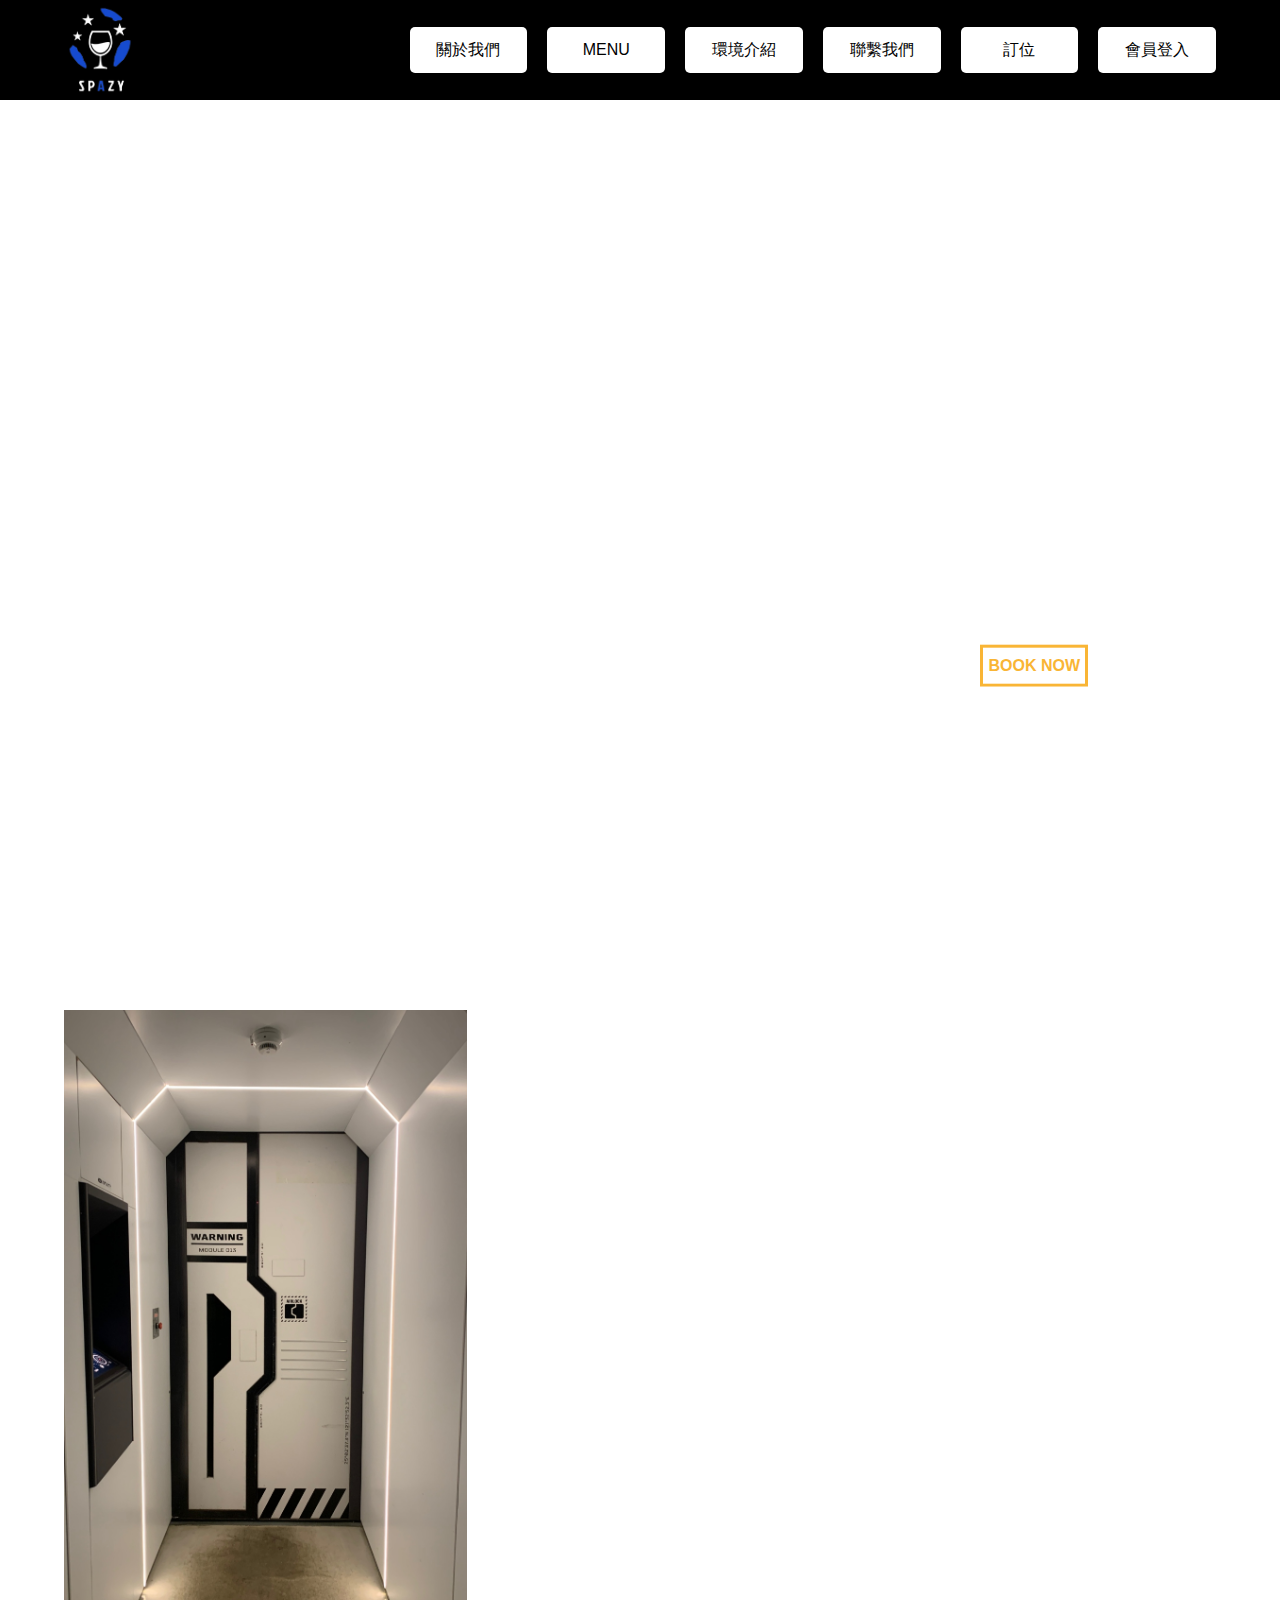
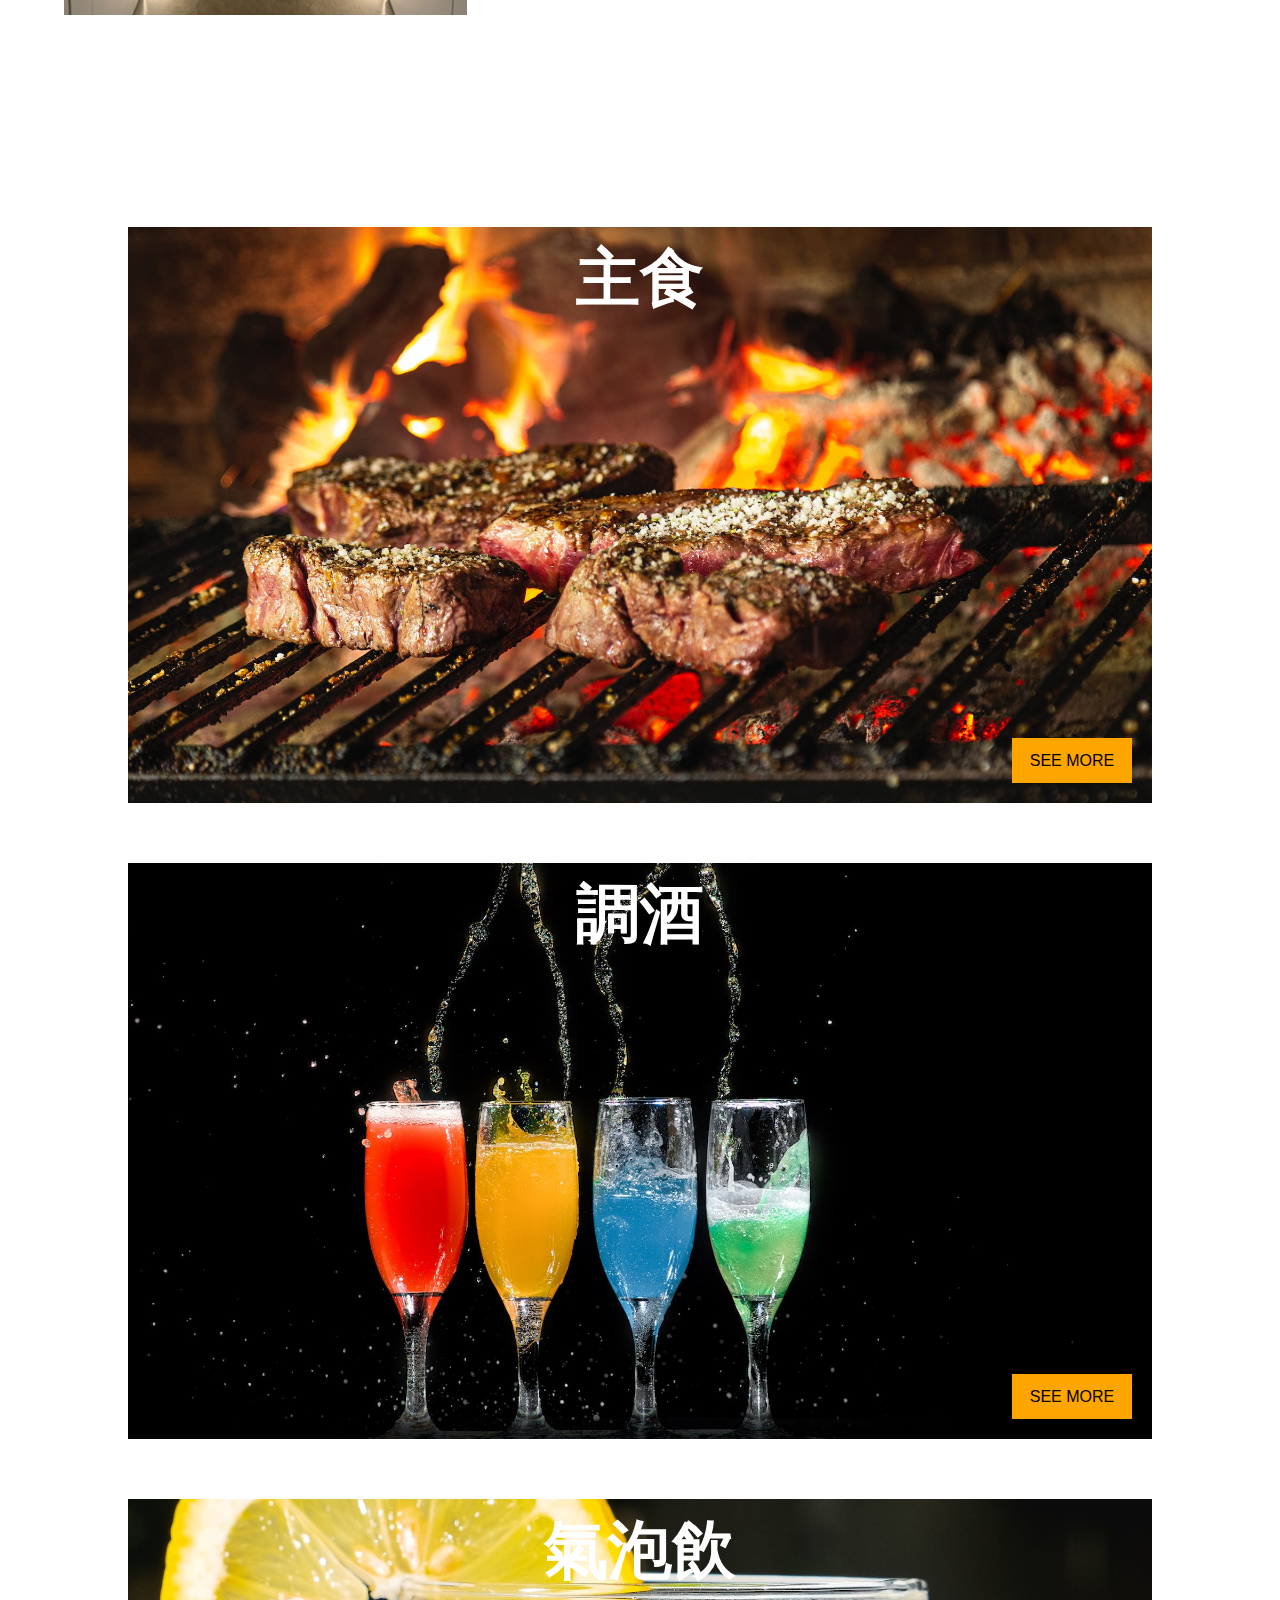
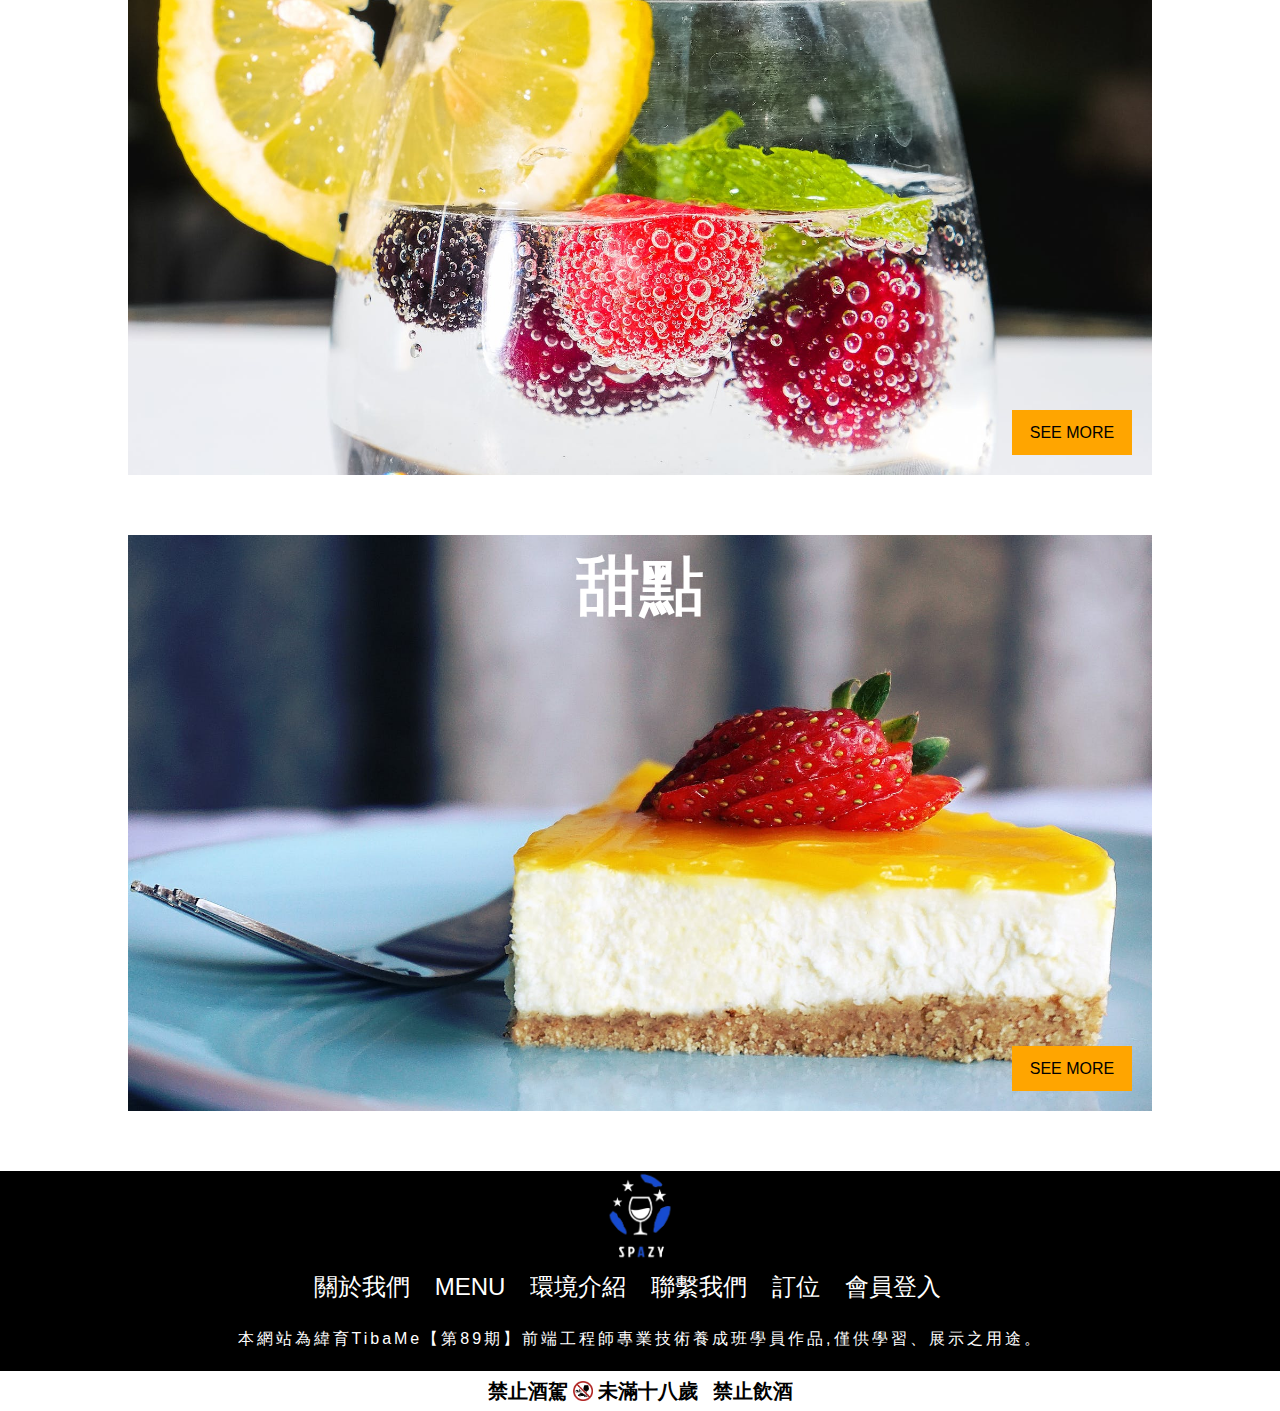
==== index.html @ 92d714ec "text1" ====
<!DOCTYPE html>
<html lang="en">

<head>
  <meta charset="UTF-8">
  <meta name="viewport" content="width=device-width, initial-scale=1.0">
  <title>Document</title>
  <link rel="stylesheet" href="./css/index.css">
</head>
<body>
  <header>
    <div class="top">
      <div class="container">
        <div class="top-nav">
          <a href="index.html"><img src="./image/new_logo-removebg-preview.png" alt=""></a>
          <ul>
            <li>
              <a href="about.html">關於我們</a>
            </li>
            <li>
              <a href="menu.html">MENU</a>
            </li>
            <li>
              <a href="environment.html">環境介紹</a>
            </li>
            <li>
              <a href="contact.html">聯繫我們</a>
            </li>
            <li>
              <a href="book.html">訂位</a>
            </li>
            <li>
              <a href="login.html">會員登入</a>
            </li>
          </ul>
        </div>
      </div>
    </div>
  </header>
  <main>
    <div class="wrapper">
      <video autoplay loop muted>
        <source src="./image/pexels_videos_3867 (1080p).mp4">
      </video>
      <div class="text">
        <h1>歡迎來到SPAZY!</h1>
        <span></span>
        <h2>在這個獨特的宇宙場域，我們將夢幻和娛樂融合， 打造了一個讓您沉浸在無窮星辰中的太空酒吧體驗
          <h3>無盡的可能性等著您，讓SPAZY bar成為您在宇宙中的繽紛夜晚之選。我們期待在星光下與您相遇</h3>
          <a href="">BOOK NOW</a>
      </div>
    </div>
    <div class="space_bg">
      <div class="brand container">
        <div class="brand_info">
          <img src="./image/太空艙.jpg" alt="">
          <div class="brand_text">
            <h1>品牌理念</h1>
            <h2>Lorem, ipsum dolor sit amet consectetur adipisicing elit. Asperiores repellat provident sapiente suscipit. Omnis, porro illum dolore tenetur voluptates ipsum!</h2>
          </div>
        </div>
      </div>
      <div class="menu">MENU</div>
      <ul class="menu_info">
        <li>
          <p>主食</p>
          <a href="">SEE MORE</a>
        </li>
        <li>
          <p>調酒</p>
          <a href="">SEE MORE</a>
        </li>
        <li>
          <p>氣泡飲</p>
          <a href="">SEE MORE</a>
        </li>
        <li>
          <p>甜點</p>
          <a href="">SEE MORE</a>
        </li>
      </ul>
    </div>
  </main>
  <footer>
    <div class="footer">
      <a href="index.html"><img src="./image/new_logo-removebg-preview.png" alt=""></a>
      <ul>
        <li>
          <a href="about.html">關於我們</a>
        </li>
        <li>
          <a href="menu.html">MENU</a>
        </li>
        <li>
          <a href="environment.html">環境介紹</a>
        </li>
        <li>
          <a href="contact.html">聯繫我們</a>
        </li>
        <li>
          <a href="book.html">訂位</a>
        </li>
        <li>
          <a href="login.html">會員登入</a>
        </li>
      </ul>
      <p>本網站為緯育TibaMe【第89期】前端工程師專業技術養成班學員作品,僅供學習、展示之用途。</p>
    </div>
    <div class="footer_2">
      <h1>禁止酒駕</h1>
      <img src="./image/nodrink.png" alt="">
      <p>未滿十八歲</p>
      <span>禁止飲酒</span>
    </div>
  </footer>
</body>

</html>
---- css/index.css ----
@import url(./reset.css);

body {
  font-family: arial, '微軟正黑體';
  font-size: 16px;
  line-height: 1.6;
}

body * {
  overflow: hidden;
}

.top {
  width: 100%;
  height: 100px;
  background-color: black;
  position: fixed;
  top: 0;
  left: 0;
  z-index: 999;
}

.container {
  width: 90%;
  height: 100%;
  margin: 0 auto;
}

.top-nav {
  width: 100%;
  height: 100%;
  display: flex;
  justify-content: space-between;
  align-items: center;
}

.top img {
  height: 90px;
  display: block;
}

.top ul {
  display: flex;
  justify-content: center;
  align-items: center;
  gap: 20px;
  text-align: center;
  width: 70%;
}

.top li {
  flex-basis: 0;
  flex-grow: 1;
  /* line-height: 1.6; */

}

.top li a {
  text-decoration: none;
  display: block;
  color: black;
  padding: 10px;
  background-color: white;
  border-radius: 5px;
  transition: .2s linear;
}

.top li a:hover {
  background-color: rgb(249, 181, 53);
  filter: drop-shadow(0 0 10px rgb(238, 2, 2));
}

/* ---------video內文----------------- */
.wrapper {
  margin: 0 auto;
}

.wrapper video {
  display: block;
  width: 100%;
  height: 100vh;
  object-fit: cover;
  position: relative;

}

.wrapper .text {
  display: flex;
  /* height: 20%; */
  width: 70%;
  /* flex-wrap: nowrap; */
  flex-direction: column;
  justify-content: center;
  position: absolute;
  /* width: 50%; */
  top: 50%;
  left: 50%;
  /* padding: 20px; */

  /* text-align: center; */
  transform: translate(-50%, -41%);
  color: white;
}

.wrapper .text h1 {
  letter-spacing: 3px;
  /* flex-basis: 400px; */
  /* width: 85%; */
  font-size: 4em;
  font-weight: bold;
}

.wrapper .text span {
  width: 515px;
  border: 1px solid white;
  margin-bottom: 20px;
}

.wrapper .text h2 {
  font-size: 32px;
  margin-bottom: 20px;
  /* width: 85%; */
  /* flex-basis: 700px; */
}

.wrapper .text h3 {
  font-size: 32px;
}

.wrapper .text a {
  display: block;
  background-color: transparent;
  border: 3px solid rgb(249, 181, 53);
  color: rgb(249, 181, 53);
  font-weight: bold;
  text-decoration: none;
  text-align: center;
  padding: 5px;
  align-self: flex-end;
  margin-top: 10px;
}

.space_bg {
  width: 100%;
  height: 100%;
  background-image: url(../image/space-bg.jpg);
  background-size: cover;
  background-position: center center;
  background-attachment: fixed;
}

/* -----------main------------ */
.brand_info img {
  width: 35%;
  display: block;
}

.brand_info {
  padding-top: 110px;
  display: flex;
  width: 100%;
  box-sizing: border-box;
  justify-content: space-between;
  align-items: center;
  color: white;
}

.brand_text {
  width: 60%;
}

.brand_text h1 {
  font-size: 4em;
  font-weight: bold;
  text-align: center;
}

.brand_text h2 {
  font-size: 32px;
}

.space_bg .menu {
  font-size: 4em;
  color: white;
  text-align: center;
  padding: 55px 0 55px;
  font-weight: bold;
  box-sizing: border-box;
}

.space_bg .menu_info {
  width: 80%;
  margin: 0 auto;
  text-align: center;
}

.space_bg .menu_info li:first-child {
  background-image: url(../image/main_dish.jpg);
  width: 100%;
  aspect-ratio: 16/9;
  background-size: cover;
  background-position: center center;
}

.space_bg .menu_info li:nth-child(2) {
  background-image: url(../image/cocktail\ \(2\).jpg);
  width: 100%;
  aspect-ratio: 16/9;
  background-size: cover;
  background-position: center center;
}

.space_bg .menu_info li:nth-child(3) {
  background-image: url(../image/soda.jpg);
  width: 100%;
  aspect-ratio: 16/9;
  background-size: cover;
  background-position: center center;
}

.space_bg .menu_info li:nth-child(4) {
  background-image: url(../image/dessert.jpg);
  width: 100%;
  aspect-ratio: 16/9;
  background-size: cover;
  background-position: center center;
}

.space_bg .menu_info li {
  margin-bottom: 60px;
  position: relative;
}

.space_bg .menu_info p {
  color: white;
  font-size: 64px;
  font-weight: bold;
}

.space_bg .menu_info a {
  text-decoration: none;
  color: black;
  display: block;
  background-color: orange;
  width: 100px;
  padding: 10px;
  position: absolute;
  right: 20px;
  bottom: 20px;
}

/* ----------footer----------- */
.footer {
  width: 100%;
  height: 200px;
  background-color: black;
  display: flex;
  flex-direction: column;
  justify-content: space-evenly;
  align-items: center;
}

.footer img {
  height: 90px;
}

.footer ul {
  display: flex;
}

.footer li {
  margin-right: 25px;
  font-size: 24px;
}

.footer a {
  text-decoration: none;
  color: white;
}

.footer p {
  color: white;
  padding: 20px 0;
  letter-spacing: 3px;
  /* margin: 0 auto; */
}

.footer_2 {
  height: 40px;
  line-height: 40px;
  display: flex;
  justify-content: center;
  align-items: center;
  background-color: white;
  font-weight: bold;
  font-size: 20px;
}

.footer_2 img {
  height: 20px;
  margin: 0 5px;
}

.footer_2 p {
  margin-right: 15px;
}
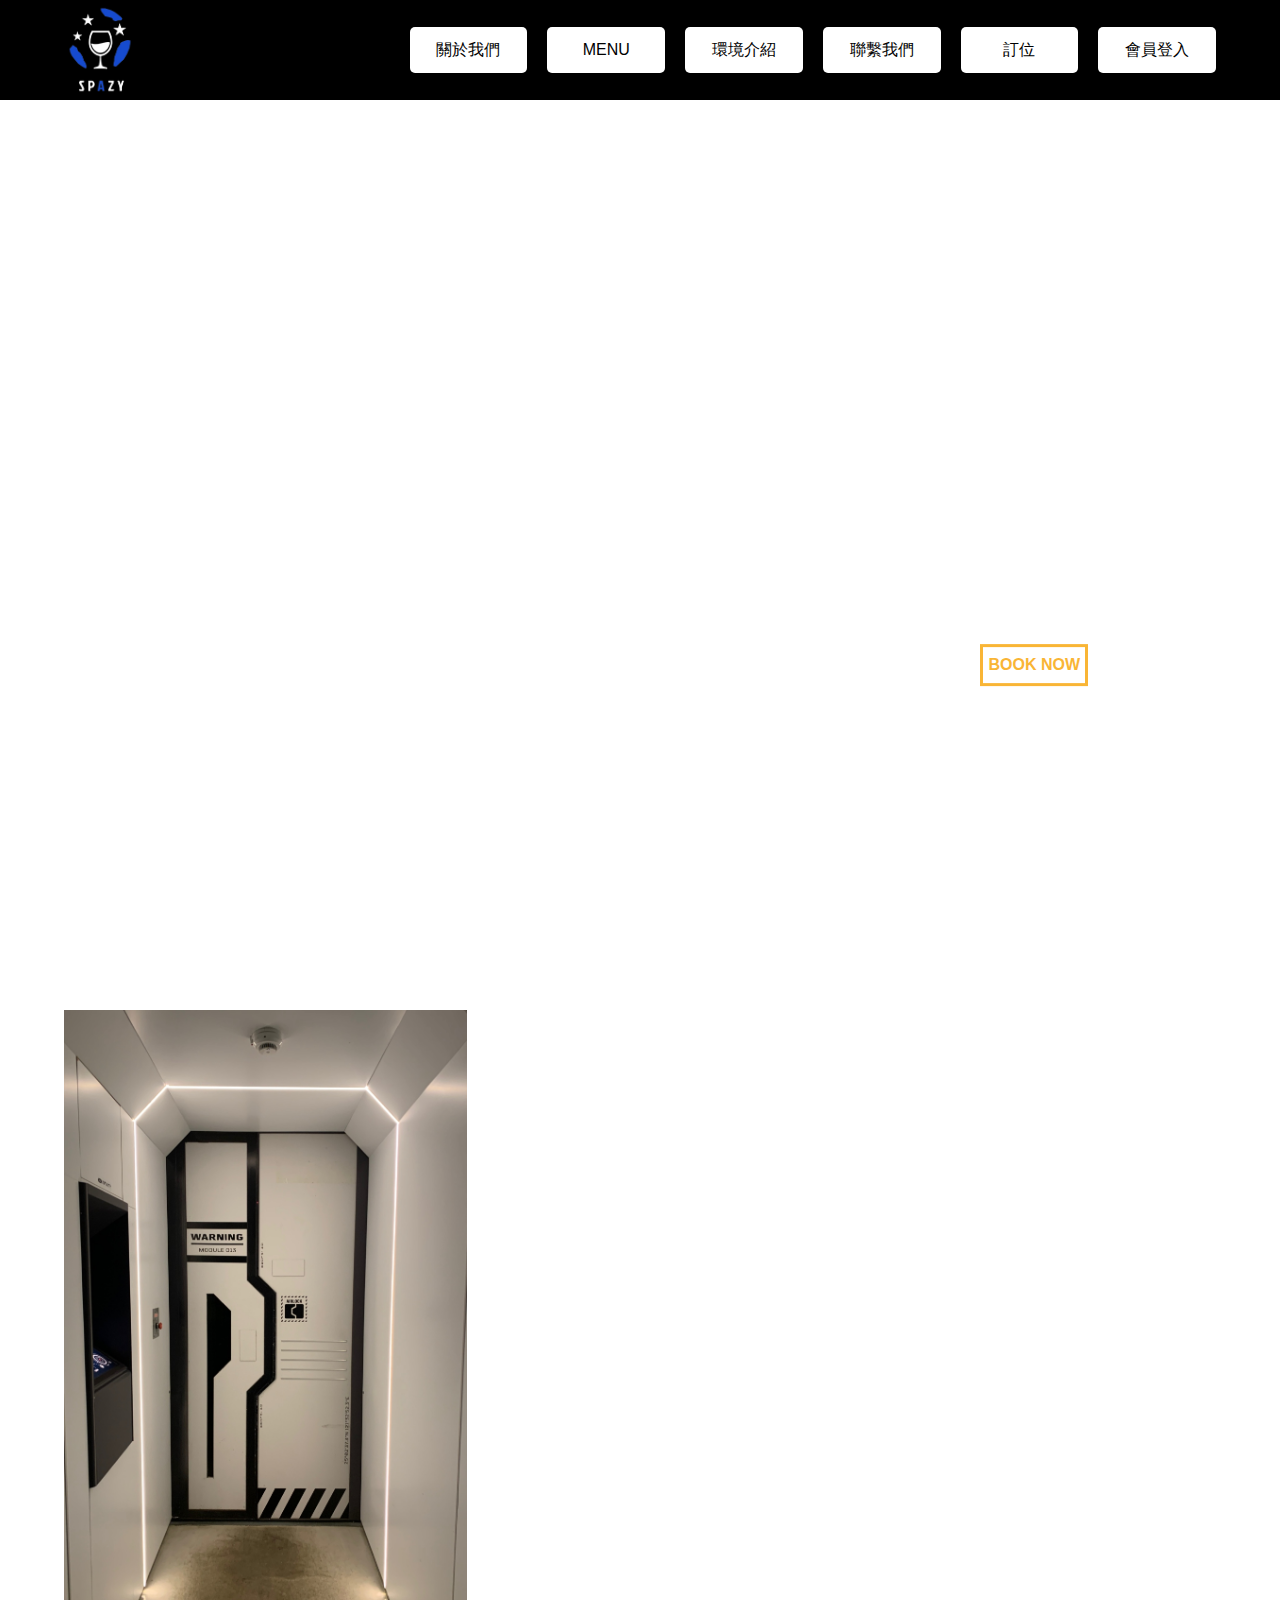
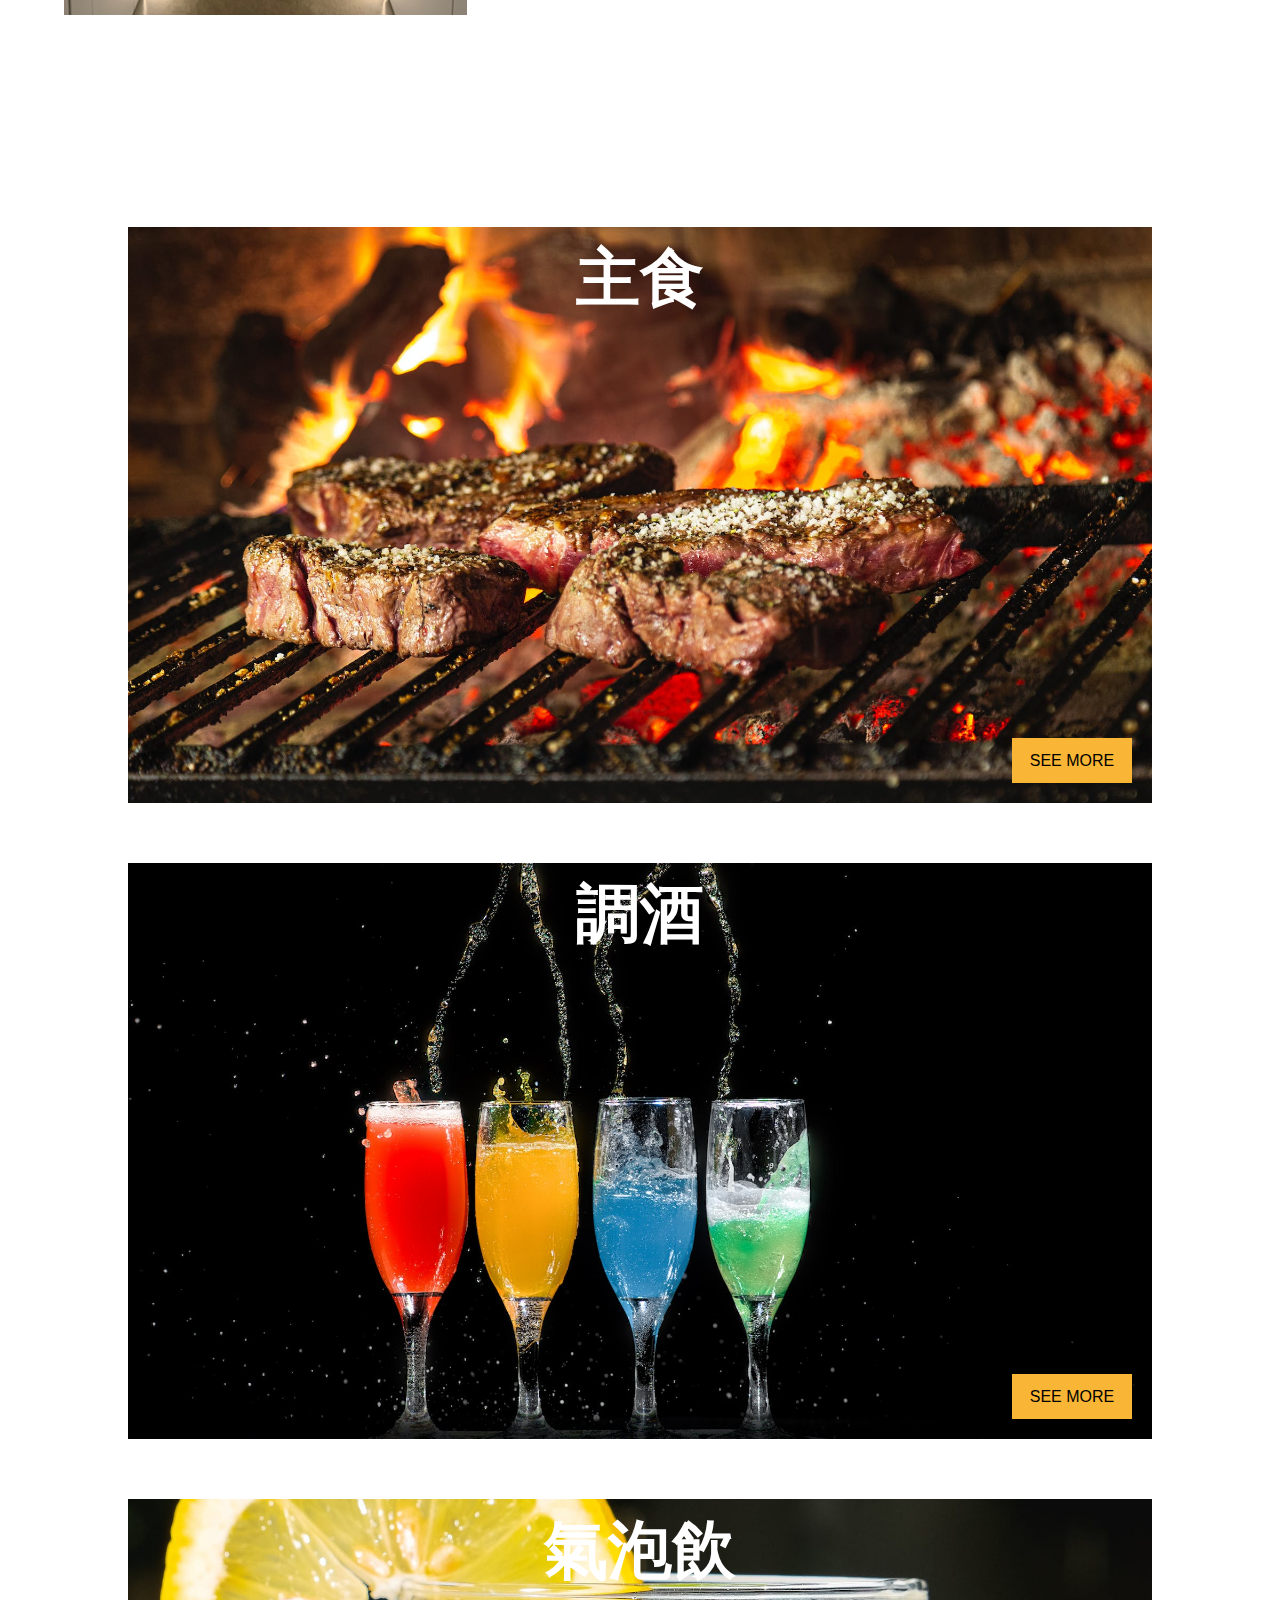
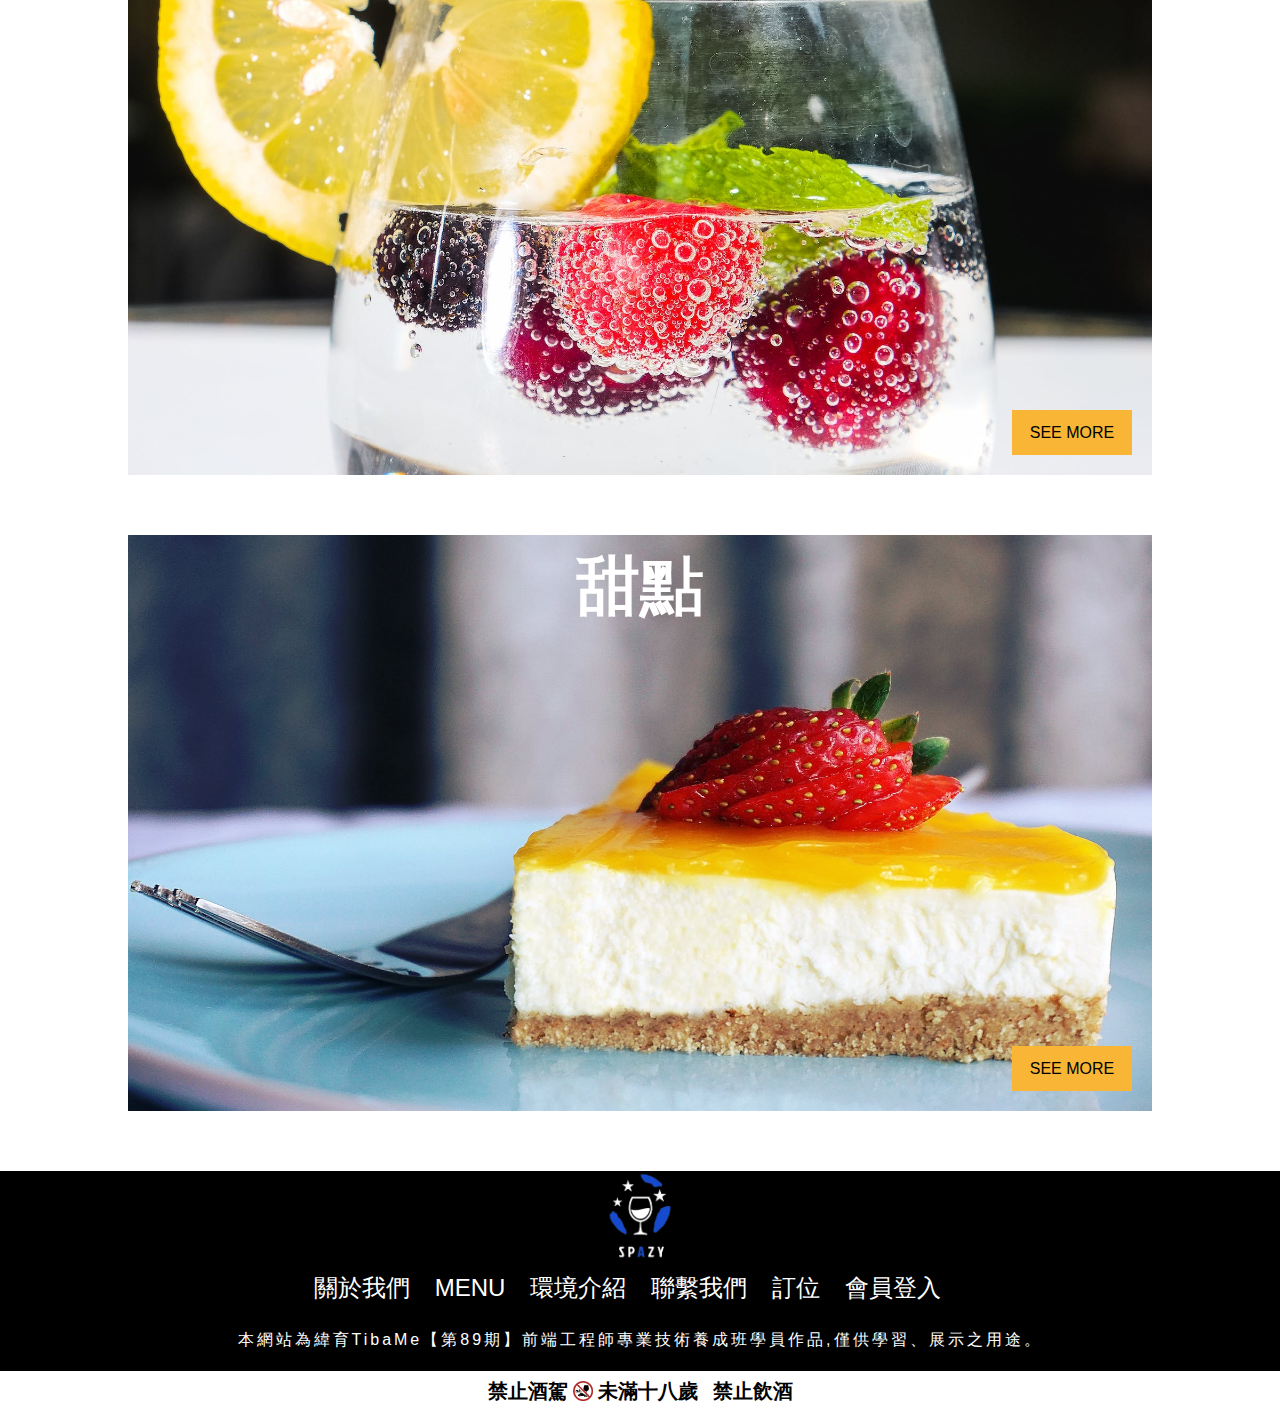
==== commit 8d74b4fb: "first commit" ====
--- a/index.html
+++ b/index.html
@@ -39,15 +39,14 @@
   </header>
   <main>
     <div class="wrapper">
-      <video autoplay loop muted>
-        <source src="./image/pexels_videos_3867 (1080p).mp4">
-      </video>
+        <video autoplay loop muted>
+          <source src="./image/pexels_videos_3867 (1080p).mp4">
+        </video>
       <div class="text">
         <h1>歡迎來到SPAZY!</h1>
-        <span></span>
         <h2>在這個獨特的宇宙場域，我們將夢幻和娛樂融合， 打造了一個讓您沉浸在無窮星辰中的太空酒吧體驗
           <h3>無盡的可能性等著您，讓SPAZY bar成為您在宇宙中的繽紛夜晚之選。我們期待在星光下與您相遇</h3>
-          <a href="">BOOK NOW</a>
+          <a href="book.html">BOOK NOW</a>
       </div>
     </div>
     <div class="space_bg">
@@ -56,7 +55,7 @@
           <img src="./image/太空艙.jpg" alt="">
           <div class="brand_text">
             <h1>品牌理念</h1>
-            <h2>Lorem, ipsum dolor sit amet consectetur adipisicing elit. Asperiores repellat provident sapiente suscipit. Omnis, porro illum dolore tenetur voluptates ipsum!</h2>
+            <h2>我們將宇宙中的夢幻元素注入每一個細節。我們的品牌理念不僅僅是創造一個酒吧，更是提供一場星際生活的體驗，讓每位賓客都能夠感受到與眾不同的太空奇幻之旅。</h2>
           </div>
         </div>
       </div>
@@ -64,19 +63,19 @@
       <ul class="menu_info">
         <li>
           <p>主食</p>
-          <a href="">SEE MORE</a>
+          <a href="menu.html">SEE MORE</a>
         </li>
         <li>
           <p>調酒</p>
-          <a href="">SEE MORE</a>
+          <a href="menu.html">SEE MORE</a>
         </li>
         <li>
           <p>氣泡飲</p>
-          <a href="">SEE MORE</a>
+          <a href="menu.html">SEE MORE</a>
         </li>
         <li>
           <p>甜點</p>
-          <a href="">SEE MORE</a>
+          <a href="menu.html">SEE MORE</a>
         </li>
       </ul>
     </div>
--- a/css/index.css
+++ b/css/index.css
@@ -4,10 +4,6 @@
   font-family: arial, '微軟正黑體';
   font-size: 16px;
   line-height: 1.6;
-}
-
-body * {
-  overflow: hidden;
 }
 
 .top {
@@ -51,8 +47,6 @@
 .top li {
   flex-basis: 0;
   flex-grow: 1;
-  /* line-height: 1.6; */
-
 }
 
 .top li a {
@@ -86,41 +80,33 @@
 
 .wrapper .text {
   display: flex;
-  /* height: 20%; */
   width: 70%;
-  /* flex-wrap: nowrap; */
   flex-direction: column;
   justify-content: center;
   position: absolute;
-  /* width: 50%; */
   top: 50%;
   left: 50%;
-  /* padding: 20px; */
-
-  /* text-align: center; */
   transform: translate(-50%, -41%);
   color: white;
 }
 
 .wrapper .text h1 {
   letter-spacing: 3px;
-  /* flex-basis: 400px; */
-  /* width: 85%; */
   font-size: 4em;
   font-weight: bold;
-}
-
-.wrapper .text span {
-  width: 515px;
-  border: 1px solid white;
   margin-bottom: 20px;
+}
+.wrapper .text h1::after{
+  content: "";
+  display: block;
+  height: 1px;
+  width: 56%;
+  background-color: #fff;
 }
 
 .wrapper .text h2 {
   font-size: 32px;
   margin-bottom: 20px;
-  /* width: 85%; */
-  /* flex-basis: 700px; */
 }
 
 .wrapper .text h3 {
@@ -147,6 +133,7 @@
   background-size: cover;
   background-position: center center;
   background-attachment: fixed;
+  overflow: hidden;
 }
 
 /* -----------main------------ */
@@ -241,7 +228,7 @@
   text-decoration: none;
   color: black;
   display: block;
-  background-color: orange;
+  background-color: rgb(249, 181, 53);
   width: 100px;
   padding: 10px;
   position: absolute;
@@ -282,7 +269,6 @@
   color: white;
   padding: 20px 0;
   letter-spacing: 3px;
-  /* margin: 0 auto; */
 }
 
 .footer_2 {
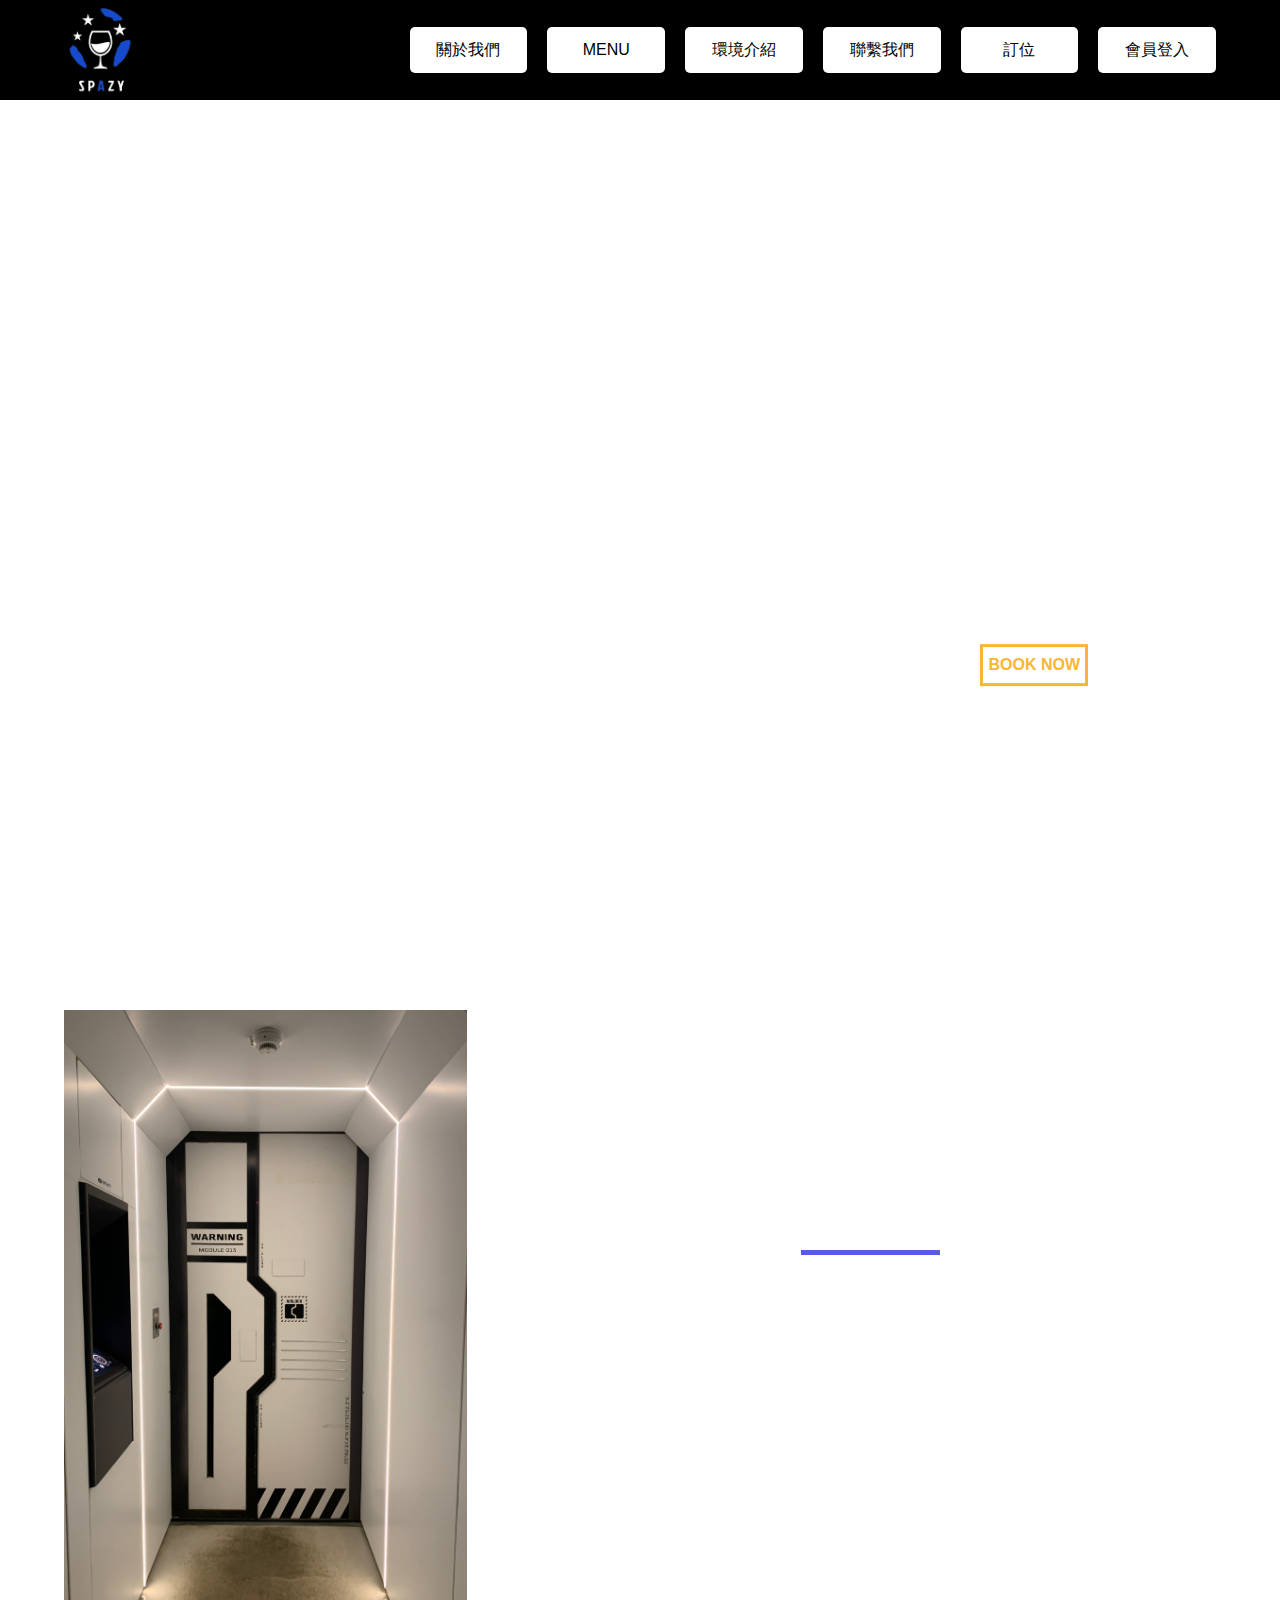
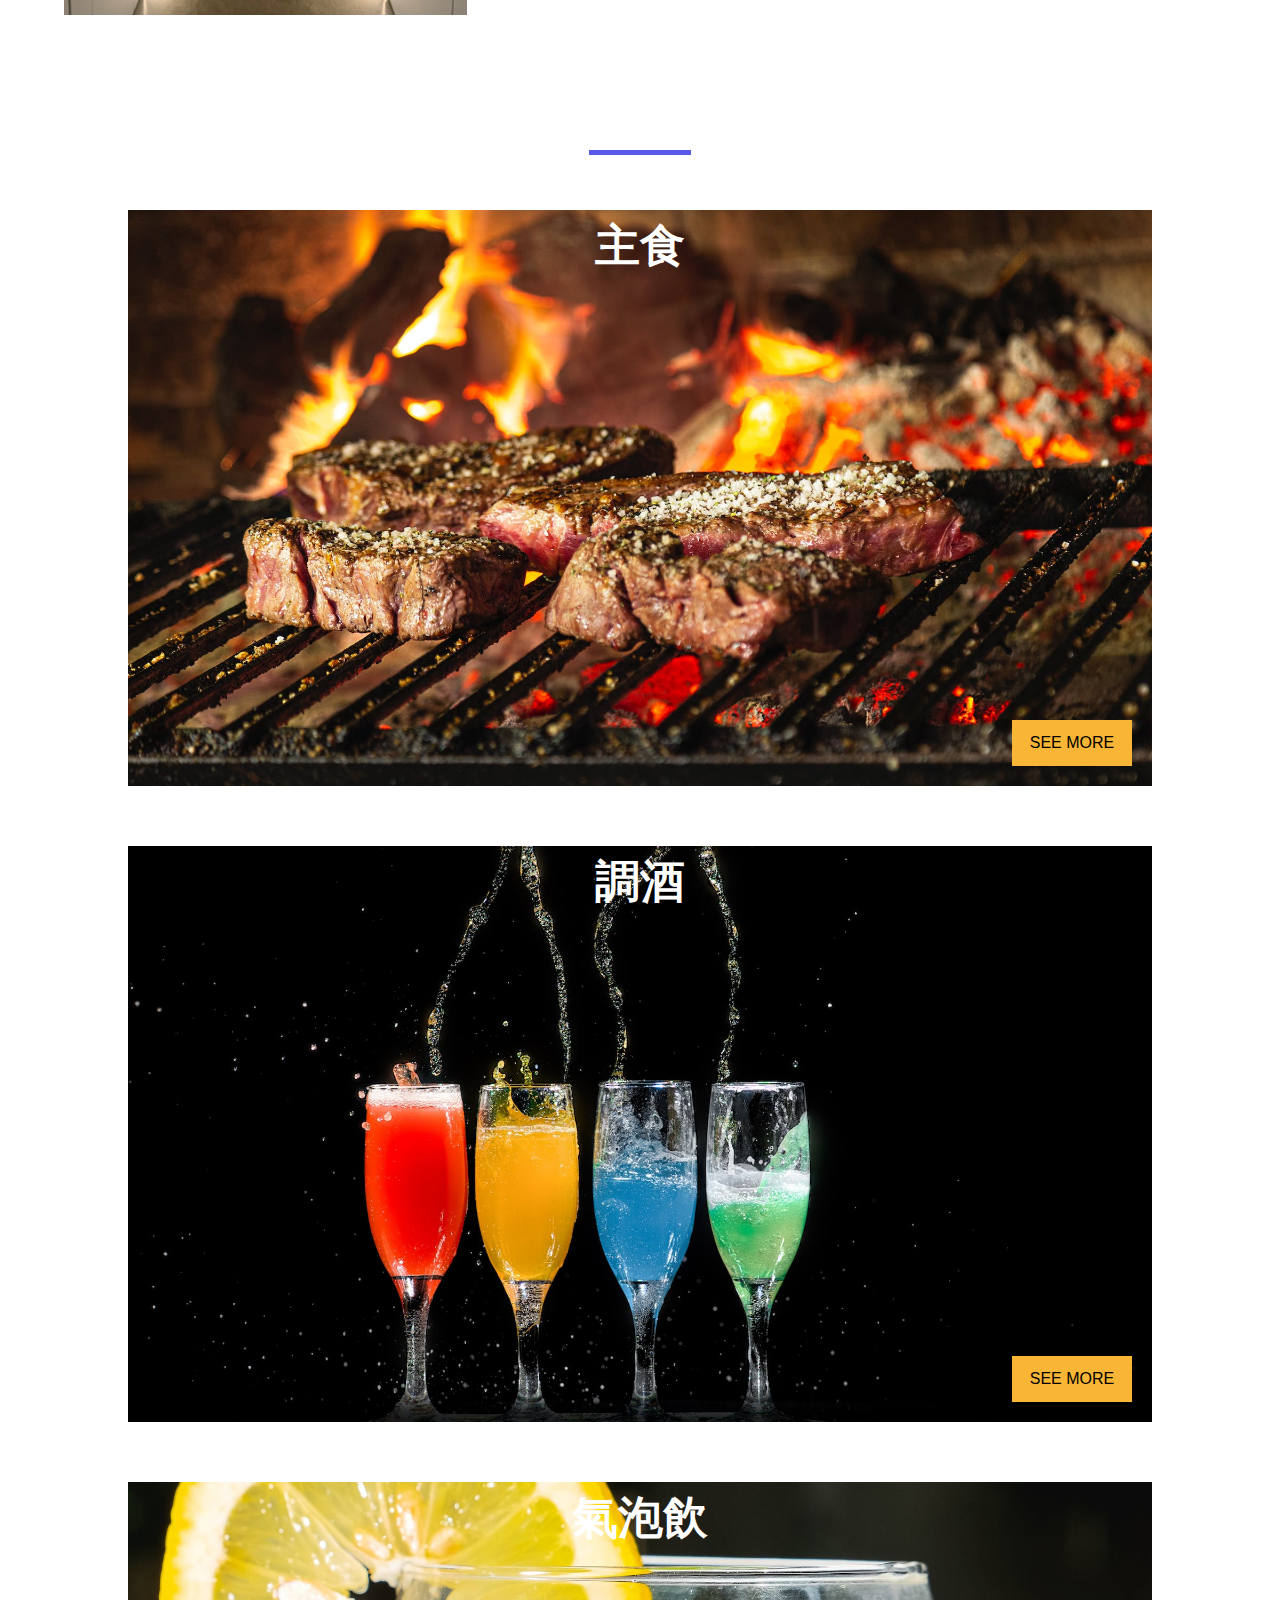
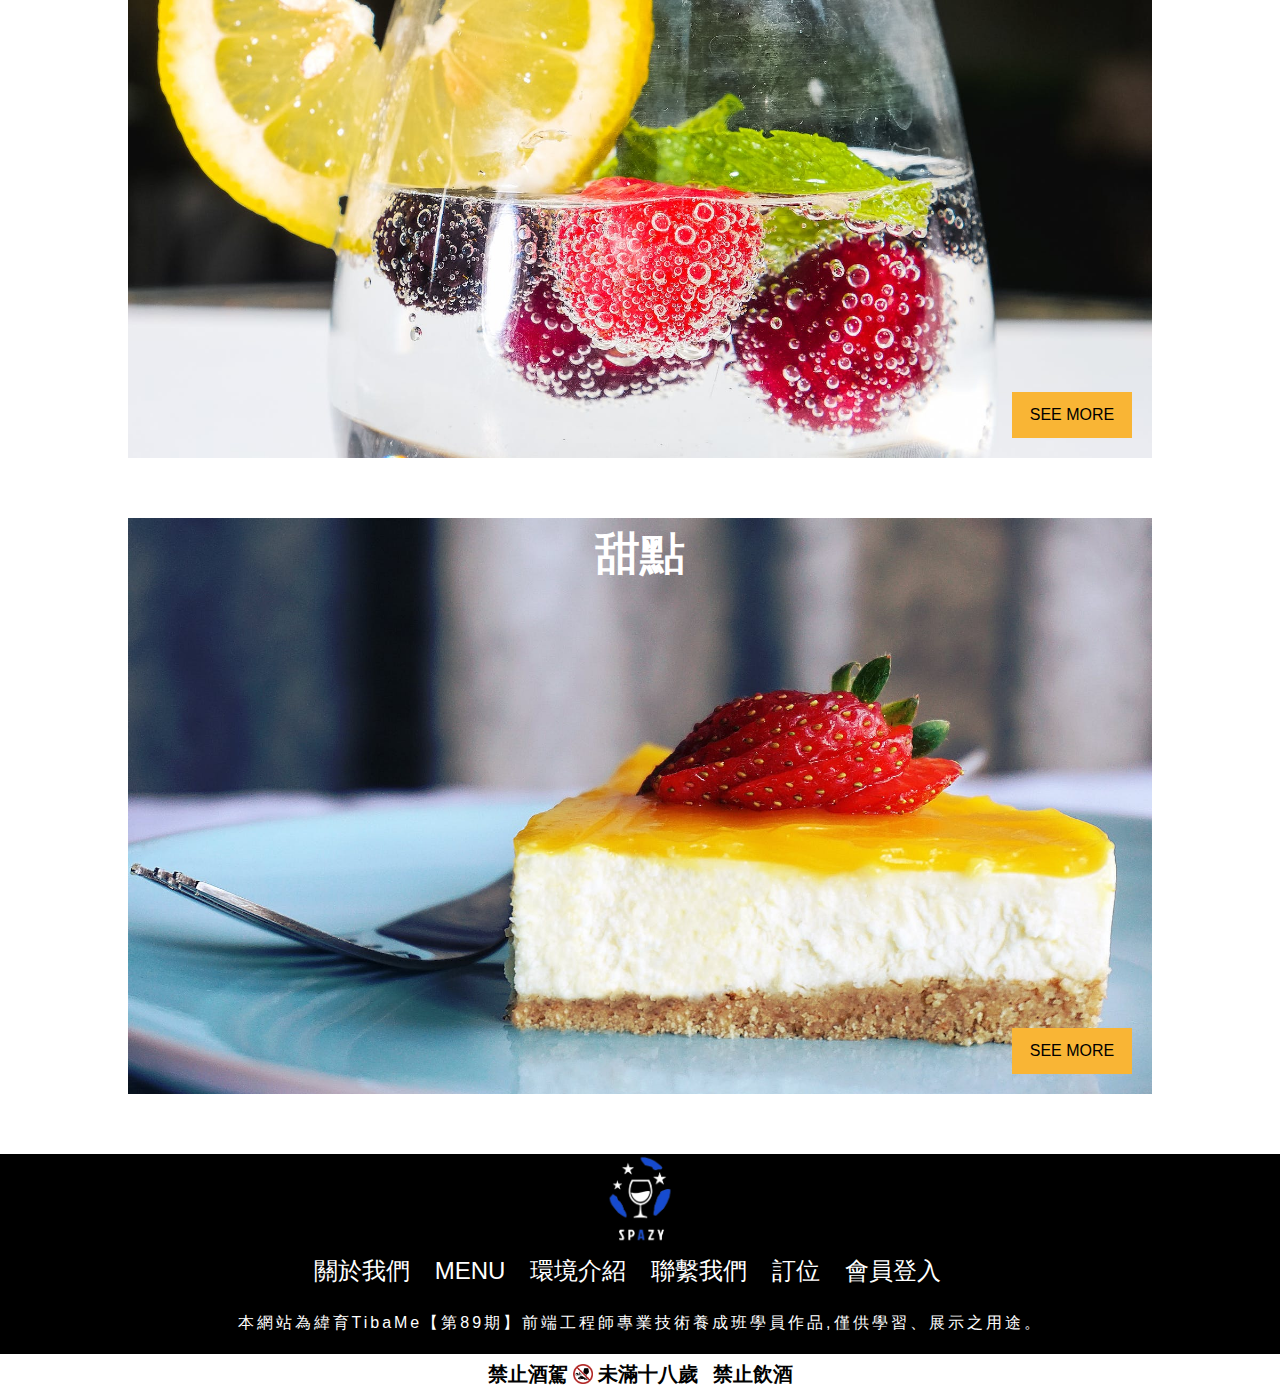
==== commit 06e48555: "first commit" ====
--- a/index.html
+++ b/index.html
@@ -5,15 +5,20 @@
   <meta charset="UTF-8">
   <meta name="viewport" content="width=device-width, initial-scale=1.0">
   <title>Document</title>
+  <link rel="stylesheet" href="https://cdnjs.cloudflare.com/ajax/libs/font-awesome/6.5.1/css/all.min.css">
   <link rel="stylesheet" href="./css/index.css">
+  <link rel="stylesheet" href="./css/header&footer_rwd.css">
+  <link rel="stylesheet" href="./css/index_rwd.css">
 </head>
+
 <body>
   <header>
     <div class="top">
       <div class="container">
         <div class="top-nav">
           <a href="index.html"><img src="./image/new_logo-removebg-preview.png" alt=""></a>
-          <ul>
+          <i class="fa-solid fa-bars"></i>
+          <ul class="top-nav_ul">
             <li>
               <a href="about.html">關於我們</a>
             </li>
@@ -39,9 +44,9 @@
   </header>
   <main>
     <div class="wrapper">
-        <video autoplay loop muted>
-          <source src="./image/pexels_videos_3867 (1080p).mp4">
-        </video>
+      <video autoplay loop muted>
+        <source src="./image/pexels_videos_3867 (1080p).mp4">
+      </video>
       <div class="text">
         <h1>歡迎來到SPAZY!</h1>
         <h2>在這個獨特的宇宙場域，我們將夢幻和娛樂融合， 打造了一個讓您沉浸在無窮星辰中的太空酒吧體驗
@@ -112,6 +117,7 @@
       <span>禁止飲酒</span>
     </div>
   </footer>
+  <script src="./js/all.js"></script>
 </body>
 
 </html>--- a/css/index.css
+++ b/css/index.css
@@ -35,13 +35,17 @@
   display: block;
 }
 
-.top ul {
+.top-nav_ul {
   display: flex;
   justify-content: center;
   align-items: center;
   gap: 20px;
   text-align: center;
   width: 70%;
+}
+
+.top-nav .fa-bars{
+  display: none;
 }
 
 .top li {
@@ -56,6 +60,7 @@
   padding: 10px;
   background-color: white;
   border-radius: 5px;
+  font-size: 16px;
   transition: .2s linear;
 }
 
@@ -65,16 +70,24 @@
 }
 
 /* ---------video內文----------------- */
+
 .wrapper {
   margin: 0 auto;
+  width: 100%;
+  height: 100vh;
+  position: relative;
+  overflow: hidden;
+
 }
 
 .wrapper video {
   display: block;
-  width: 100%;
-  height: 100vh;
-  object-fit: cover;
-  position: relative;
+  min-width: 100%;
+  min-height: 100%;
+  left: 50%;
+  top: 50%;
+  transform: translate(-50%,-50%);
+  position: absolute;
 
 }
 
@@ -96,11 +109,12 @@
   font-weight: bold;
   margin-bottom: 20px;
 }
+
 .wrapper .text h1::after{
   content: "";
   display: block;
   height: 1px;
-  width: 56%;
+  width: 530px;
   background-color: #fff;
 }
 
@@ -157,17 +171,39 @@
 }
 
 .brand_text h1 {
-  font-size: 4em;
-  font-weight: bold;
-  text-align: center;
+  font-size: 50px;
+  font-weight: bold;
+  text-align: center;
+  padding-bottom: 20px;
+}
+.brand_text h1:after{
+  content: '';
+  display: block;
+  margin: auto;
+  width: 20%;
+  height: 5px;
+  background-color: rgb(90, 90, 234);
+  animation: blink 2s infinite linear;
+}
+
+@keyframes blink {
+  0%{
+    background-color: transparent;
+  }
+  50%{
+    background-color: rgb(90, 90, 234);
+  }
+  100%{
+    background-color: transparent;
+  }
 }
 
 .brand_text h2 {
-  font-size: 32px;
+  font-size: 28px;
 }
 
 .space_bg .menu {
-  font-size: 4em;
+  font-size: 50px;
   color: white;
   text-align: center;
   padding: 55px 0 55px;
@@ -175,6 +211,15 @@
   box-sizing: border-box;
 }
 
+.space_bg .menu::after{
+  content: '';
+  display: block;
+  margin: auto;
+  width: 8%;
+  height: 5px;
+  background-color: rgb(90, 90, 234);
+  animation: blink 2s infinite linear;
+}
 .space_bg .menu_info {
   width: 80%;
   margin: 0 auto;
@@ -220,7 +265,7 @@
 
 .space_bg .menu_info p {
   color: white;
-  font-size: 64px;
+  font-size: 45px;
   font-weight: bold;
 }
 
@@ -289,4 +334,6 @@
 
 .footer_2 p {
   margin-right: 15px;
-}+}
+
+  
--- a/css/header&footer_rwd.css
+++ b/css/header&footer_rwd.css
@@ -0,0 +1,73 @@
+@media screen and (max-width: 1000px) {
+  .top-nav_ul {
+    flex-direction: column;
+    position: absolute;
+    background-color: #fff;
+    right: 0;
+    top: 100px;
+    width: 80%;
+    height: 100vh;
+    display: none;
+  }
+ .-on {
+   display: block;
+   animation: move .5s linear;
+  }
+  @keyframes move{
+    0%{
+      right: -80%;
+    }
+    100%{
+      right: 0;
+    }
+  }
+  .top-nav .fa-bars {
+    display: block;
+    color: #fff;
+    font-size: 30px;
+    cursor: pointer;
+  }
+
+  .top-nav li {
+    line-height: 60px;
+  }
+  .top-nav li a{
+    font-size: 24px;
+  }
+  .footer{
+    height: auto;
+  }
+  .footer img{
+    padding: 5px 0;
+  }
+  .footer p{
+    text-align: center;
+  }
+}
+@media screen and (max-width: 675px){
+  .footer a{
+    font-size: 20px;
+  }
+  .footer ul li:last-child{
+    margin-right: 0;
+  }
+}
+@media screen and (max-width: 600px){
+  .footer a{
+    font-size: 16px;
+  }
+  .footer p{
+    font-size: 12px;
+  }
+  .footer ul{
+    flex-direction: column;
+    align-items: center;
+    text-align: center;
+  }
+  .footer ul li{
+    margin-right: 0;
+  }
+  .footer_2{
+    font-size: 16px;
+  }
+}--- a/css/index_rwd.css
+++ b/css/index_rwd.css
@@ -0,0 +1,110 @@
+@media screen and (max-width: 800px){
+/* -------brand------- */
+  .brand_text h1{
+    font-size: 40px;
+  }
+  .brand_text h2{
+    font-size: 24px;
+  } 
+  .space_bg .menu{
+    padding: 55px 0 20px;
+    font-size: 40px;
+  }
+  .space_bg .menu_info p{
+    font-size: 30px;
+  }
+}
+
+@media screen and (max-width: 750px){
+/* --------video------- */
+  .wrapper .text h1{
+  font-size: 50px;
+}
+  .wrapper .text h1::after{
+  width: 400px;
+}
+  .wrapper .text h2{
+  font-size: 28px;
+}
+  .wrapper .text h3{
+  font-size: 28px;
+}
+}
+
+@media screen and (max-width: 675px){
+ 
+  .brand_info{
+    flex-direction: column;
+  }
+  .brand_text{
+    order: 1;
+    width: 80%;
+  }
+  .brand_info img{
+    order: 2;
+    margin-top: 20px;
+  }
+  .space_bg .menu_info a{
+    font-size: 12px;
+    width: 80px;
+  }
+}
+
+@media screen and (max-width: 600px){
+  /* -----video----- */
+  .wrapper .text h1{
+    font-size: 40px;
+  }
+  .wrapper .text h2{
+    font-size: 23px;
+  }
+  .wrapper .text h3{
+    font-size: 23px;
+  }
+  .wrapper .text{
+    width: 90%;
+  }
+  .wrapper .text h1::after {
+    width: 330px;
+  }
+  .wrapper .text a{
+    margin-top: 20px;
+  } 
+  .brand_text h1:after{
+    width: 30%;
+  }
+  .space_bg .menu::after{
+    width: 20%;
+  }
+  
+}
+
+@media screen and (max-width: 426px){
+  .brand_info img{
+    width: 50%;
+  }
+  .brand_text h1:after{
+    width: 40%;
+  }
+  .brand_text h1,
+  .space_bg .menu{
+    font-size: 36px;
+  }
+  .brand_text h2{
+    font-size: 20px;
+  }
+  .space_bg .menu_info a{
+    width: 65px;
+  }
+  .space_bg .menu_info li{
+    margin-bottom: 20px;
+  }
+  .space_bg .menu_info li:nth-child(4){
+    margin-bottom: 60px;
+  }
+}
+@media screen and (max-width: 376px){
+  .space_bg .menu_info a{
+    padding: 8px;
+  }
+}